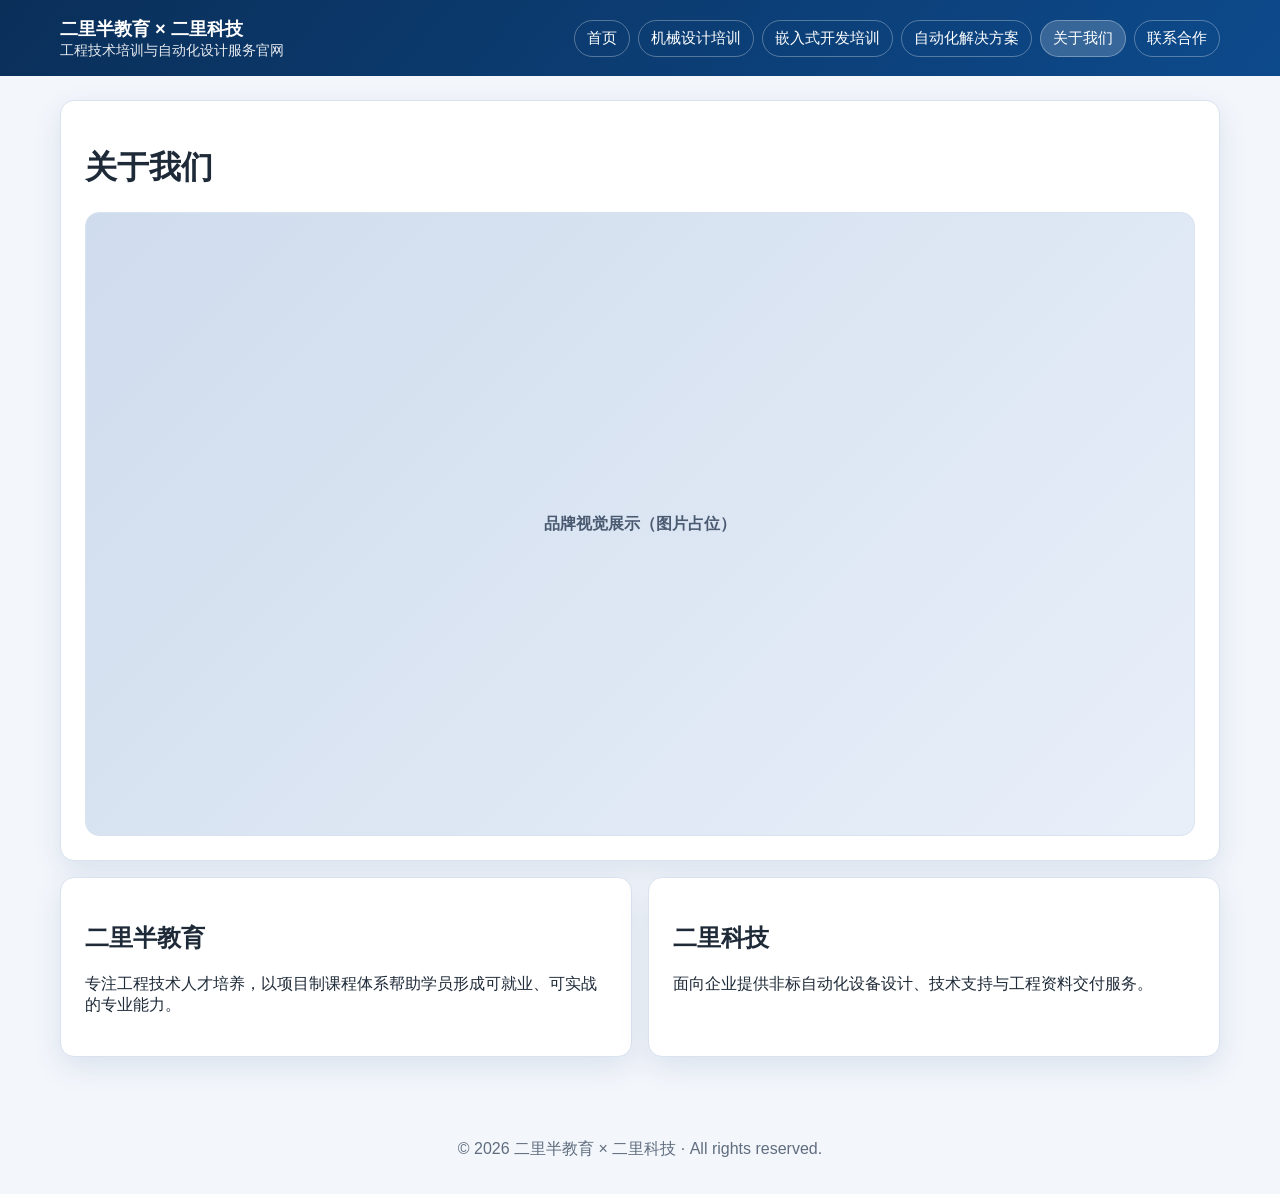
==== about.html @ 87db1e65 "feat: rebuild as multi-page static corporate website" ====
<!doctype html>
<html lang="zh-CN">
<head><meta charset="UTF-8" /><meta name="viewport" content="width=device-width, initial-scale=1.0" />
  <title>关于我们 - 二里半教育 × 二里科技</title><link rel="stylesheet" href="css/style.css" />
</head>
<body data-page="about">
  <header class="site-header"><div class="container header-inner"><div class="brand"><strong id="brand-name"></strong><span id="brand-title"></span></div><button id="nav-toggle" class="nav-toggle">菜单</button><nav id="site-nav" class="site-nav"></nav></div></header>
  <main class="container section">
    <div class="panel"><h1 id="page-title"></h1><div class="media">品牌视觉展示（图片占位）</div></div>
    <div class="grid grid-2" style="margin-top:16px;">
      <article class="panel"><h2 id="brand-a-name"></h2><p id="brand-a-intro"></p></article>
      <article class="panel"><h2 id="brand-b-name"></h2><p id="brand-b-intro"></p></article>
    </div>
  </main>
  <footer class="site-footer"><div class="container" id="footer-text"></div></footer>
  <script src="js/main.js"></script>
</body>
</html>
---- css/style.css ----
:root {
  --bg: #f3f6fb;
  --surface: #ffffff;
  --surface-soft: #eef3fb;
  --text: #1e2a38;
  --muted: #5f6d7e;
  --primary: #0d3f78;
  --primary-strong: #0a2f59;
  --border: #d9e2ef;
  --radius: 14px;
  --shadow: 0 10px 30px rgba(13, 63, 120, 0.1);
}
* { box-sizing: border-box; }
body {
  margin: 0;
  font-family: "PingFang SC", "Microsoft YaHei", sans-serif;
  color: var(--text);
  background: var(--bg);
}
img { width: 100%; display: block; border-radius: var(--radius); }
a { color: inherit; text-decoration: none; }
.container { width: min(1160px, 92%); margin: 0 auto; }
.site-header {
  background: linear-gradient(130deg, #0a2f59, #0d4a8c);
  color: #fff;
  position: sticky;
  top: 0;
  z-index: 10;
}
.header-inner { display: flex; justify-content: space-between; align-items: center; padding: 16px 0; gap: 16px; }
.brand strong { display: block; font-size: 1.15rem; }
.brand span { font-size: .88rem; opacity: .9; }
.nav-toggle { display: none; background: transparent; border: 1px solid rgba(255,255,255,.35); color: #fff; border-radius: 8px; padding: 8px 10px; }
.site-nav { display: flex; gap: 8px; flex-wrap: wrap; }
.site-nav a { padding: 8px 12px; border-radius: 999px; border: 1px solid rgba(255,255,255,.3); font-size: .92rem; }
.site-nav a.active { background: rgba(255,255,255,.18); }
.hero { padding: 72px 0 54px; }
.hero h1 { margin: 0 0 12px; font-size: clamp(1.7rem, 4vw, 2.5rem); }
.hero p { max-width: 760px; margin: 0 0 20px; color: var(--muted); }
.section { padding: 24px 0 54px; }
.panel { background: var(--surface); border: 1px solid var(--border); border-radius: var(--radius); box-shadow: var(--shadow); padding: 24px; }
.grid { display: grid; gap: 16px; }
.grid-3 { grid-template-columns: repeat(auto-fit, minmax(240px, 1fr)); }
.grid-2 { grid-template-columns: repeat(auto-fit, minmax(280px, 1fr)); }
.card { background: var(--surface-soft); border-radius: 12px; padding: 16px; border: 1px solid var(--border); }
.card h3 { margin: 0 0 8px; }
.card p { margin: 0; color: var(--muted); }
.pill-list { display: flex; flex-wrap: wrap; gap: 10px; padding: 0; margin: 0; list-style: none; }
.pill-list li { background: var(--surface-soft); border: 1px solid var(--border); border-radius: 999px; padding: 8px 14px; font-size: .95rem; }
.flow { display: flex; flex-wrap: wrap; gap: 10px; align-items: center; }
.flow span { background: var(--surface-soft); border: 1px solid var(--border); border-radius: 999px; padding: 8px 12px; }
.flow i { color: var(--muted); }
.btn-row { margin-top: 18px; display: flex; gap: 10px; flex-wrap: wrap; }
.btn {
  display: inline-flex;
  align-items: center;
  justify-content: center;
  padding: 10px 16px;
  border-radius: 10px;
  border: 1px solid var(--primary);
  font-weight: 600;
}
.btn-primary { background: var(--primary); color: #fff; }
.btn-primary:hover { background: var(--primary-strong); }
.btn-light { background: #fff; color: var(--primary); }
.media {
  aspect-ratio: 16/9;
  background: linear-gradient(135deg, #cfdced, #e8eff9);
  border: 1px solid var(--border);
  border-radius: var(--radius);
  display: flex;
  align-items: center;
  justify-content: center;
  color: #4a5a70;
  font-weight: 600;
}
.site-footer { padding: 28px 0 34px; color: var(--muted); text-align: center; }
@media (max-width: 860px) {
  .nav-toggle { display: inline-flex; }
  .site-nav { display: none; width: 100%; flex-direction: column; }
  .site-nav.open { display: flex; }
  .header-inner { flex-wrap: wrap; }
}
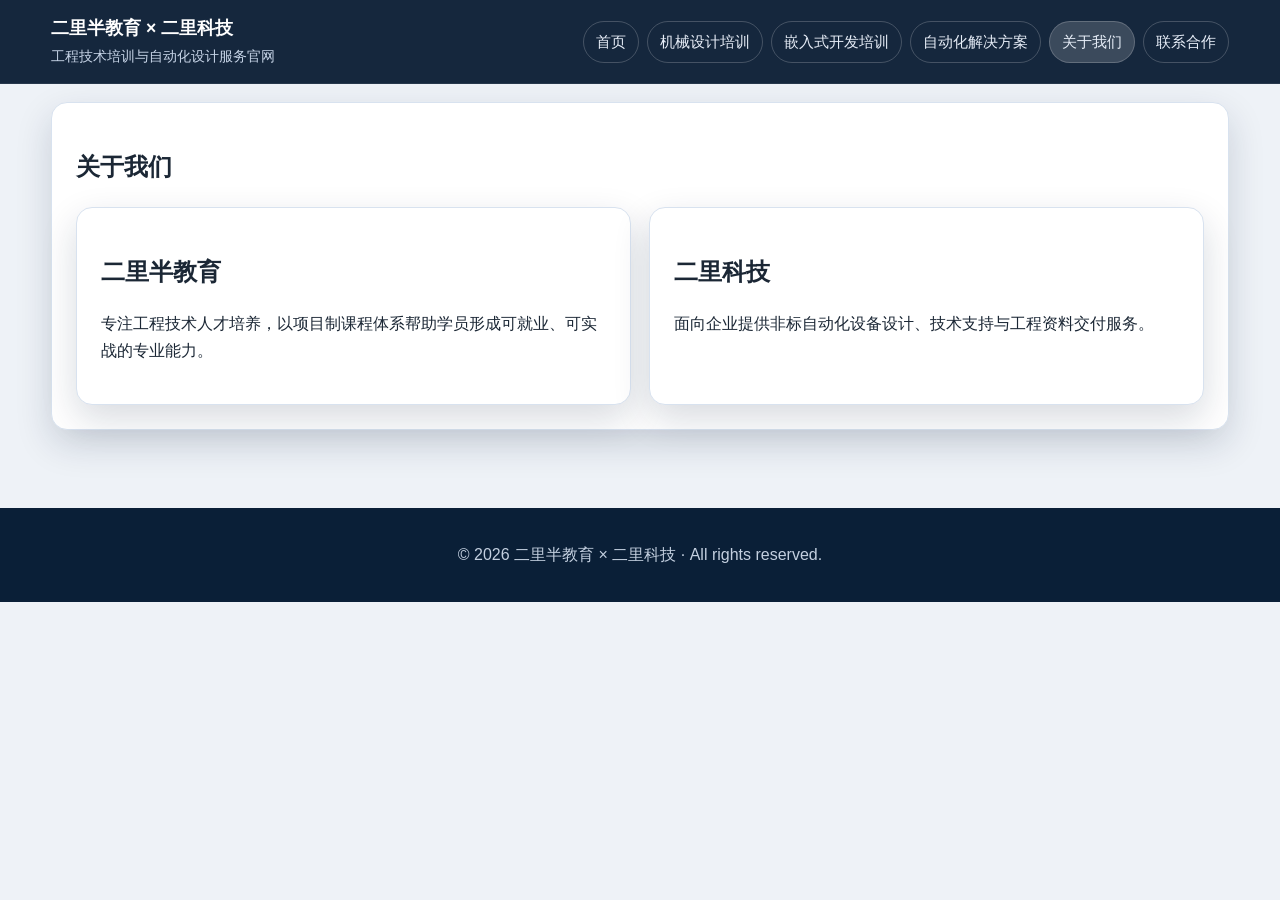
==== commit 239a170d: "feat: upgrade visual style to industrial multi-page corporate theme" ====
--- a/about.html
+++ b/about.html
@@ -1,18 +1 @@
-<!doctype html>
-<html lang="zh-CN">
-<head><meta charset="UTF-8" /><meta name="viewport" content="width=device-width, initial-scale=1.0" />
-  <title>关于我们 - 二里半教育 × 二里科技</title><link rel="stylesheet" href="css/style.css" />
-</head>
-<body data-page="about">
-  <header class="site-header"><div class="container header-inner"><div class="brand"><strong id="brand-name"></strong><span id="brand-title"></span></div><button id="nav-toggle" class="nav-toggle">菜单</button><nav id="site-nav" class="site-nav"></nav></div></header>
-  <main class="container section">
-    <div class="panel"><h1 id="page-title"></h1><div class="media">品牌视觉展示（图片占位）</div></div>
-    <div class="grid grid-2" style="margin-top:16px;">
-      <article class="panel"><h2 id="brand-a-name"></h2><p id="brand-a-intro"></p></article>
-      <article class="panel"><h2 id="brand-b-name"></h2><p id="brand-b-intro"></p></article>
-    </div>
-  </main>
-  <footer class="site-footer"><div class="container" id="footer-text"></div></footer>
-  <script src="js/main.js"></script>
-</body>
-</html>
+<!doctype html><html lang="zh-CN"><head><meta charset="UTF-8"/><meta name="viewport" content="width=device-width, initial-scale=1.0"/><title>关于我们</title><link rel="stylesheet" href="css/style.css"/></head><body data-page="about"><header class="site-header"><div class="container header-inner"><div class="brand"><strong id="brand-name"></strong><span id="brand-title"></span></div><button id="nav-toggle" class="nav-toggle">菜单</button><nav id="site-nav" class="site-nav"></nav></div></header><main class="container section"><section class="panel"><h1 id="page-title"></h1><div class="grid grid-2" style="margin-top:12px"><article class="panel"><h2 id="brand-a-name"></h2><p id="brand-a-intro"></p></article><article class="panel"><h2 id="brand-b-name"></h2><p id="brand-b-intro"></p></article></div></section></main><footer class="site-footer"><div class="container" id="footer-text"></div></footer><script src="js/main.js"></script></body></html>
--- a/css/style.css
+++ b/css/style.css
@@ -1,83 +1,36 @@
 :root {
-  --bg: #f3f6fb;
+  --bg: #eef2f7;
   --surface: #ffffff;
-  --surface-soft: #eef3fb;
-  --text: #1e2a38;
-  --muted: #5f6d7e;
-  --primary: #0d3f78;
-  --primary-strong: #0a2f59;
-  --border: #d9e2ef;
-  --radius: 14px;
-  --shadow: 0 10px 30px rgba(13, 63, 120, 0.1);
+  --surface-soft: #f5f8fc;
+  --text: #1b2735;
+  --muted: #64758b;
+  --primary: #0c2f57;
+  --primary-2: #124a88;
+  --accent: #f08a24;
+  --border: #d8e2ef;
+  --radius: 16px;
+  --shadow: 0 14px 36px rgba(10, 31, 61, 0.16);
 }
-* { box-sizing: border-box; }
-body {
-  margin: 0;
-  font-family: "PingFang SC", "Microsoft YaHei", sans-serif;
-  color: var(--text);
-  background: var(--bg);
-}
-img { width: 100%; display: block; border-radius: var(--radius); }
-a { color: inherit; text-decoration: none; }
-.container { width: min(1160px, 92%); margin: 0 auto; }
-.site-header {
-  background: linear-gradient(130deg, #0a2f59, #0d4a8c);
-  color: #fff;
-  position: sticky;
-  top: 0;
-  z-index: 10;
-}
-.header-inner { display: flex; justify-content: space-between; align-items: center; padding: 16px 0; gap: 16px; }
-.brand strong { display: block; font-size: 1.15rem; }
-.brand span { font-size: .88rem; opacity: .9; }
-.nav-toggle { display: none; background: transparent; border: 1px solid rgba(255,255,255,.35); color: #fff; border-radius: 8px; padding: 8px 10px; }
-.site-nav { display: flex; gap: 8px; flex-wrap: wrap; }
-.site-nav a { padding: 8px 12px; border-radius: 999px; border: 1px solid rgba(255,255,255,.3); font-size: .92rem; }
-.site-nav a.active { background: rgba(255,255,255,.18); }
-.hero { padding: 72px 0 54px; }
-.hero h1 { margin: 0 0 12px; font-size: clamp(1.7rem, 4vw, 2.5rem); }
-.hero p { max-width: 760px; margin: 0 0 20px; color: var(--muted); }
-.section { padding: 24px 0 54px; }
-.panel { background: var(--surface); border: 1px solid var(--border); border-radius: var(--radius); box-shadow: var(--shadow); padding: 24px; }
-.grid { display: grid; gap: 16px; }
-.grid-3 { grid-template-columns: repeat(auto-fit, minmax(240px, 1fr)); }
-.grid-2 { grid-template-columns: repeat(auto-fit, minmax(280px, 1fr)); }
-.card { background: var(--surface-soft); border-radius: 12px; padding: 16px; border: 1px solid var(--border); }
-.card h3 { margin: 0 0 8px; }
-.card p { margin: 0; color: var(--muted); }
-.pill-list { display: flex; flex-wrap: wrap; gap: 10px; padding: 0; margin: 0; list-style: none; }
-.pill-list li { background: var(--surface-soft); border: 1px solid var(--border); border-radius: 999px; padding: 8px 14px; font-size: .95rem; }
-.flow { display: flex; flex-wrap: wrap; gap: 10px; align-items: center; }
-.flow span { background: var(--surface-soft); border: 1px solid var(--border); border-radius: 999px; padding: 8px 12px; }
-.flow i { color: var(--muted); }
-.btn-row { margin-top: 18px; display: flex; gap: 10px; flex-wrap: wrap; }
-.btn {
-  display: inline-flex;
-  align-items: center;
-  justify-content: center;
-  padding: 10px 16px;
-  border-radius: 10px;
-  border: 1px solid var(--primary);
-  font-weight: 600;
-}
-.btn-primary { background: var(--primary); color: #fff; }
-.btn-primary:hover { background: var(--primary-strong); }
-.btn-light { background: #fff; color: var(--primary); }
-.media {
-  aspect-ratio: 16/9;
-  background: linear-gradient(135deg, #cfdced, #e8eff9);
-  border: 1px solid var(--border);
-  border-radius: var(--radius);
-  display: flex;
-  align-items: center;
-  justify-content: center;
-  color: #4a5a70;
-  font-weight: 600;
-}
-.site-footer { padding: 28px 0 34px; color: var(--muted); text-align: center; }
-@media (max-width: 860px) {
-  .nav-toggle { display: inline-flex; }
-  .site-nav { display: none; width: 100%; flex-direction: column; }
-  .site-nav.open { display: flex; }
-  .header-inner { flex-wrap: wrap; }
-}
+*{box-sizing:border-box} body{margin:0;font-family:"PingFang SC","Microsoft YaHei",sans-serif;color:var(--text);background:var(--bg);line-height:1.65}
+a{text-decoration:none;color:inherit}.container{width:min(1180px,92%);margin:0 auto}
+.site-header{position:sticky;top:0;z-index:20;background:rgba(8,26,49,.94);backdrop-filter:blur(6px);border-bottom:1px solid rgba(255,255,255,.08)}
+.header-inner{display:flex;align-items:center;justify-content:space-between;gap:16px;padding:14px 0}.brand strong{display:block;color:#fff;font-size:1.1rem}.brand span{color:#c6d4e7;font-size:.86rem}
+.nav-toggle{display:none;background:transparent;border:1px solid rgba(255,255,255,.4);color:#fff;padding:8px 10px;border-radius:8px}
+.site-nav{display:flex;gap:8px;flex-wrap:wrap}.site-nav a{color:#e7eef8;padding:8px 12px;border:1px solid rgba(255,255,255,.2);border-radius:999px;font-size:.92rem}.site-nav a.active,.site-nav a:hover{background:rgba(255,255,255,.16)}
+.hero-visual{position:relative;min-height:66vh;border-radius:20px;overflow:hidden;box-shadow:var(--shadow);background:#102944;margin:26px 0}
+.hero-visual img{width:100%;height:100%;object-fit:cover;display:block;min-height:66vh}.hero-overlay{position:absolute;inset:0;background:linear-gradient(115deg,rgba(4,20,41,.82),rgba(6,34,69,.44))}
+.hero-content{position:absolute;left:0;right:0;bottom:0;padding:clamp(26px,5vw,56px);color:#fff}.hero-content h1{margin:0 0 10px;font-size:clamp(2rem,4.8vw,3.4rem)}.hero-content p{max-width:760px;margin:0 0 22px;color:#d9e6f7}
+.section{padding:18px 0 54px}.section-title{font-size:clamp(1.4rem,3vw,2rem);margin:0 0 14px}.panel{background:var(--surface);border:1px solid var(--border);border-radius:var(--radius);padding:24px;box-shadow:var(--shadow)}
+.grid{display:grid;gap:18px}.grid-3{grid-template-columns:repeat(auto-fit,minmax(280px,1fr))}.grid-2{grid-template-columns:repeat(auto-fit,minmax(300px,1fr))}
+.biz-card{overflow:hidden;background:#fff;border-radius:18px;border:1px solid var(--border);box-shadow:var(--shadow)}.biz-body{padding:18px}
+.card-media{position:relative;aspect-ratio:16/10;background:linear-gradient(130deg,#8ea5bf,#d0dceb)}
+.card-media img{width:100%;height:100%;object-fit:cover;display:block}
+.card-media::after{content:attr(data-fallback);position:absolute;inset:0;display:none;align-items:center;justify-content:center;color:#41526a;background:linear-gradient(130deg,#d6e0ed,#ecf2fa);font-weight:600}
+.card-media.broken img{display:none}.card-media.broken::after{display:flex}
+.btn-row{display:flex;gap:10px;flex-wrap:wrap;margin-top:16px}.btn{display:inline-flex;align-items:center;justify-content:center;padding:11px 18px;border-radius:10px;border:1px solid var(--primary);font-weight:700}.btn-primary{background:var(--primary);color:#fff}.btn-primary:hover{background:var(--primary-2)}.btn-light{background:#fff;color:var(--primary)}.btn-accent{background:var(--accent);border-color:var(--accent);color:#fff}
+.feature-list{display:grid;grid-template-columns:repeat(auto-fit,minmax(220px,1fr));gap:12px}.feature-list div{background:#f3f7fd;border:1px solid var(--border);padding:14px;border-radius:12px;font-weight:600}
+.gallery{display:grid;grid-template-columns:2fr 1fr 1fr;grid-template-rows:220px 220px;gap:12px}.gallery .card-media{aspect-ratio:auto;height:100%}.gallery .lg{grid-row:1/3}
+.pill-list{display:flex;flex-wrap:wrap;gap:10px;list-style:none;padding:0}.pill-list li{background:#f3f7fd;border:1px solid var(--border);padding:8px 14px;border-radius:999px}
+.flow{display:flex;flex-wrap:wrap;gap:10px;align-items:center}.flow span{background:#eef4fc;border:1px solid var(--border);padding:8px 12px;border-radius:999px}.flow i{color:var(--muted)}
+.site-footer{background:#0a1f37;color:#c4d0e0;padding:34px 0;text-align:center;margin-top:24px}
+@media (max-width:900px){.nav-toggle{display:inline-flex}.site-nav{display:none;width:100%;flex-direction:column}.site-nav.open{display:flex}.header-inner{flex-wrap:wrap}.hero-visual,.hero-visual img{min-height:52vh}.gallery{grid-template-columns:1fr;grid-template-rows:auto}.gallery .lg{grid-row:auto}}
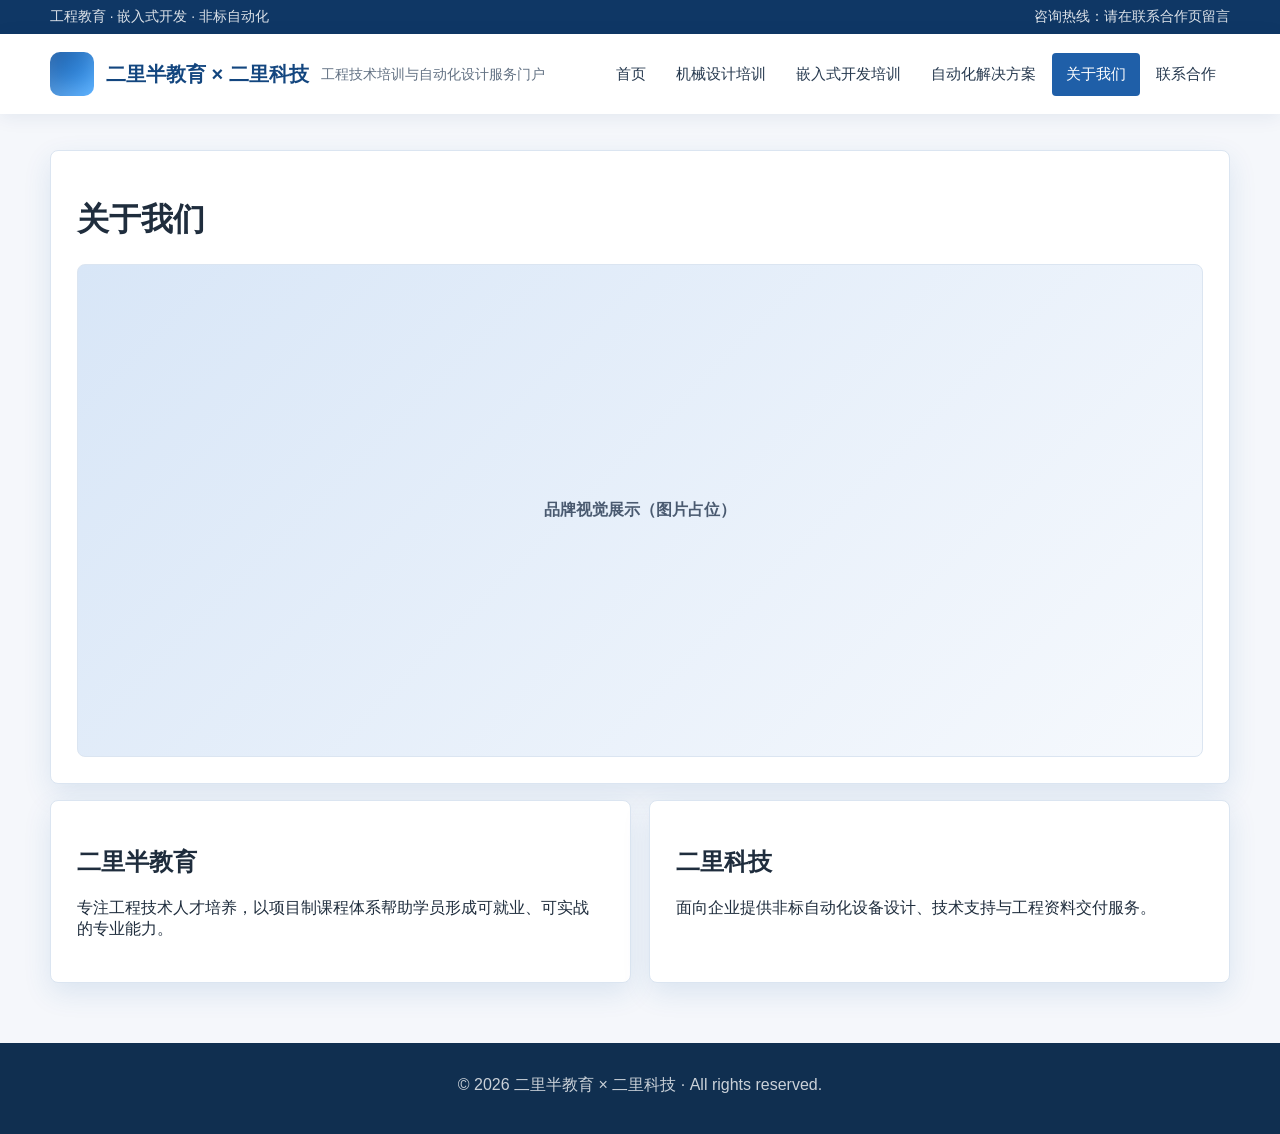
==== commit d3ddf29d: "Redesign site as enterprise portal" ====
--- a/about.html
+++ b/about.html
@@ -1 +1,19 @@
-<!doctype html><html lang="zh-CN"><head><meta charset="UTF-8"/><meta name="viewport" content="width=device-width, initial-scale=1.0"/><title>关于我们</title><link rel="stylesheet" href="css/style.css"/></head><body data-page="about"><header class="site-header"><div class="container header-inner"><div class="brand"><strong id="brand-name"></strong><span id="brand-title"></span></div><button id="nav-toggle" class="nav-toggle">菜单</button><nav id="site-nav" class="site-nav"></nav></div></header><main class="container section"><section class="panel"><h1 id="page-title"></h1><div class="grid grid-2" style="margin-top:12px"><article class="panel"><h2 id="brand-a-name"></h2><p id="brand-a-intro"></p></article><article class="panel"><h2 id="brand-b-name"></h2><p id="brand-b-intro"></p></article></div></section></main><footer class="site-footer"><div class="container" id="footer-text"></div></footer><script src="js/main.js"></script></body></html>
+<!doctype html>
+<html lang="zh-CN">
+<head><meta charset="UTF-8" /><meta name="viewport" content="width=device-width, initial-scale=1.0" />
+  <title>关于我们 - 二里半教育 × 二里科技</title><link rel="stylesheet" href="css/style.css" />
+</head>
+<body data-page="about">
+  <div class="top-strip"><div class="container"><span>工程教育 · 嵌入式开发 · 非标自动化</span><span>咨询热线：请在联系合作页留言</span></div></div>
+  <header class="site-header"><div class="container header-inner"><div class="brand"><strong id="brand-name"></strong><span id="brand-title"></span></div><button id="nav-toggle" class="nav-toggle">菜单</button><nav id="site-nav" class="site-nav"></nav></div></header>
+  <main class="container section">
+    <div class="panel"><h1 id="page-title"></h1><div class="media">品牌视觉展示（图片占位）</div></div>
+    <div class="grid grid-2" style="margin-top:16px;">
+      <article class="panel"><h2 id="brand-a-name"></h2><p id="brand-a-intro"></p></article>
+      <article class="panel"><h2 id="brand-b-name"></h2><p id="brand-b-intro"></p></article>
+    </div>
+  </main>
+  <footer class="site-footer"><div class="container" id="footer-text"></div></footer>
+  <script src="js/main.js"></script>
+</body>
+</html>
--- a/css/style.css
+++ b/css/style.css
@@ -1,36 +1,75 @@
 :root {
-  --bg: #eef2f7;
+  --bg: #f5f7fb;
   --surface: #ffffff;
-  --surface-soft: #f5f8fc;
-  --text: #1b2735;
-  --muted: #64758b;
-  --primary: #0c2f57;
-  --primary-2: #124a88;
-  --accent: #f08a24;
-  --border: #d8e2ef;
-  --radius: 16px;
-  --shadow: 0 14px 36px rgba(10, 31, 61, 0.16);
+  --surface-soft: #f1f5fb;
+  --text: #1f2d3d;
+  --muted: #637284;
+  --primary: #1f5fa8;
+  --primary-strong: #13467f;
+  --accent: #ff8a00;
+  --border: #dbe5f1;
+  --radius: 8px;
+  --shadow: 0 10px 28px rgba(31, 95, 168, 0.12);
 }
-*{box-sizing:border-box} body{margin:0;font-family:"PingFang SC","Microsoft YaHei",sans-serif;color:var(--text);background:var(--bg);line-height:1.65}
-a{text-decoration:none;color:inherit}.container{width:min(1180px,92%);margin:0 auto}
-.site-header{position:sticky;top:0;z-index:20;background:rgba(8,26,49,.94);backdrop-filter:blur(6px);border-bottom:1px solid rgba(255,255,255,.08)}
-.header-inner{display:flex;align-items:center;justify-content:space-between;gap:16px;padding:14px 0}.brand strong{display:block;color:#fff;font-size:1.1rem}.brand span{color:#c6d4e7;font-size:.86rem}
-.nav-toggle{display:none;background:transparent;border:1px solid rgba(255,255,255,.4);color:#fff;padding:8px 10px;border-radius:8px}
-.site-nav{display:flex;gap:8px;flex-wrap:wrap}.site-nav a{color:#e7eef8;padding:8px 12px;border:1px solid rgba(255,255,255,.2);border-radius:999px;font-size:.92rem}.site-nav a.active,.site-nav a:hover{background:rgba(255,255,255,.16)}
-.hero-visual{position:relative;min-height:66vh;border-radius:20px;overflow:hidden;box-shadow:var(--shadow);background:#102944;margin:26px 0}
-.hero-visual img{width:100%;height:100%;object-fit:cover;display:block;min-height:66vh}.hero-overlay{position:absolute;inset:0;background:linear-gradient(115deg,rgba(4,20,41,.82),rgba(6,34,69,.44))}
-.hero-content{position:absolute;left:0;right:0;bottom:0;padding:clamp(26px,5vw,56px);color:#fff}.hero-content h1{margin:0 0 10px;font-size:clamp(2rem,4.8vw,3.4rem)}.hero-content p{max-width:760px;margin:0 0 22px;color:#d9e6f7}
-.section{padding:18px 0 54px}.section-title{font-size:clamp(1.4rem,3vw,2rem);margin:0 0 14px}.panel{background:var(--surface);border:1px solid var(--border);border-radius:var(--radius);padding:24px;box-shadow:var(--shadow)}
-.grid{display:grid;gap:18px}.grid-3{grid-template-columns:repeat(auto-fit,minmax(280px,1fr))}.grid-2{grid-template-columns:repeat(auto-fit,minmax(300px,1fr))}
-.biz-card{overflow:hidden;background:#fff;border-radius:18px;border:1px solid var(--border);box-shadow:var(--shadow)}.biz-body{padding:18px}
-.card-media{position:relative;aspect-ratio:16/10;background:linear-gradient(130deg,#8ea5bf,#d0dceb)}
-.card-media img{width:100%;height:100%;object-fit:cover;display:block}
-.card-media::after{content:attr(data-fallback);position:absolute;inset:0;display:none;align-items:center;justify-content:center;color:#41526a;background:linear-gradient(130deg,#d6e0ed,#ecf2fa);font-weight:600}
-.card-media.broken img{display:none}.card-media.broken::after{display:flex}
-.btn-row{display:flex;gap:10px;flex-wrap:wrap;margin-top:16px}.btn{display:inline-flex;align-items:center;justify-content:center;padding:11px 18px;border-radius:10px;border:1px solid var(--primary);font-weight:700}.btn-primary{background:var(--primary);color:#fff}.btn-primary:hover{background:var(--primary-2)}.btn-light{background:#fff;color:var(--primary)}.btn-accent{background:var(--accent);border-color:var(--accent);color:#fff}
-.feature-list{display:grid;grid-template-columns:repeat(auto-fit,minmax(220px,1fr));gap:12px}.feature-list div{background:#f3f7fd;border:1px solid var(--border);padding:14px;border-radius:12px;font-weight:600}
-.gallery{display:grid;grid-template-columns:2fr 1fr 1fr;grid-template-rows:220px 220px;gap:12px}.gallery .card-media{aspect-ratio:auto;height:100%}.gallery .lg{grid-row:1/3}
-.pill-list{display:flex;flex-wrap:wrap;gap:10px;list-style:none;padding:0}.pill-list li{background:#f3f7fd;border:1px solid var(--border);padding:8px 14px;border-radius:999px}
-.flow{display:flex;flex-wrap:wrap;gap:10px;align-items:center}.flow span{background:#eef4fc;border:1px solid var(--border);padding:8px 12px;border-radius:999px}.flow i{color:var(--muted)}
-.site-footer{background:#0a1f37;color:#c4d0e0;padding:34px 0;text-align:center;margin-top:24px}
-@media (max-width:900px){.nav-toggle{display:inline-flex}.site-nav{display:none;width:100%;flex-direction:column}.site-nav.open{display:flex}.header-inner{flex-wrap:wrap}.hero-visual,.hero-visual img{min-height:52vh}.gallery{grid-template-columns:1fr;grid-template-rows:auto}.gallery .lg{grid-row:auto}}
+* { box-sizing: border-box; }
+body {
+  margin: 0;
+  font-family: "PingFang SC", "Microsoft YaHei", Arial, sans-serif;
+  color: var(--text);
+  background: var(--bg);
+}
+img { width: 100%; display: block; border-radius: var(--radius); }
+a { color: inherit; text-decoration: none; }
+.container { width: min(1180px, 94%); margin: 0 auto; }
+.top-strip { background: #0f3765; color: rgba(255,255,255,.86); font-size: .86rem; }
+.top-strip .container { display: flex; justify-content: space-between; gap: 16px; padding: 8px 0; }
+.site-header {
+  background: #fff;
+  color: var(--text);
+  position: sticky;
+  top: 0;
+  z-index: 10;
+  box-shadow: 0 3px 18px rgba(15, 55, 101, .08);
+}
+.header-inner { display: flex; justify-content: space-between; align-items: center; padding: 18px 0; gap: 18px; }
+.brand { display: flex; align-items: center; gap: 12px; }
+.brand::before { content: ""; width: 44px; height: 44px; border-radius: 10px; background: linear-gradient(135deg, var(--primary), #42a5ff); box-shadow: inset 0 -10px 18px rgba(255,255,255,.16); }
+.brand strong { display: block; font-size: 1.25rem; color: var(--primary-strong); }
+.brand span { font-size: .9rem; color: var(--muted); }
+.nav-toggle { display: none; background: var(--primary); border: 0; color: #fff; border-radius: 6px; padding: 9px 12px; }
+.site-nav { display: flex; gap: 2px; flex-wrap: wrap; }
+.site-nav a { padding: 11px 14px; border-radius: 4px; font-size: .95rem; color: #26394f; }
+.site-nav a:hover, .site-nav a.active { background: var(--primary); color: #fff; }
+.hero-wrap { background: linear-gradient(120deg, rgba(14,61,112,.92), rgba(31,95,168,.76)), url("data:image/svg+xml,%3Csvg xmlns='http://www.w3.org/2000/svg' width='1400' height='480' viewBox='0 0 1400 480'%3E%3Cg fill='none' stroke='%23ffffff' stroke-opacity='.16'%3E%3Cpath d='M0 380 C220 280 360 420 560 310 S900 210 1100 270 1300 330 1400 250'/%3E%3Cpath d='M80 90h220v120H80zM960 70h260v150H960zM515 95h170v88H515z'/%3E%3Ccircle cx='780' cy='280' r='95'/%3E%3C/g%3E%3C/svg%3E"); background-size: cover; color: #fff; }
+.hero { padding: 86px 0 82px; }
+.hero h1 { margin: 0 0 16px; font-size: clamp(2rem, 5vw, 3.4rem); letter-spacing: .03em; }
+.hero p { max-width: 760px; margin: 0 0 28px; color: rgba(255,255,255,.86); font-size: 1.12rem; line-height: 1.8; }
+.section { padding: 36px 0 60px; }
+.section-title { margin: 0 0 18px; padding-left: 12px; border-left: 4px solid var(--accent); font-size: 1.45rem; }
+.panel { background: var(--surface); border: 1px solid var(--border); border-radius: var(--radius); box-shadow: var(--shadow); padding: 26px; }
+.grid { display: grid; gap: 18px; }
+.grid-3 { grid-template-columns: repeat(auto-fit, minmax(250px, 1fr)); }
+.grid-2 { grid-template-columns: repeat(auto-fit, minmax(280px, 1fr)); }
+.card { background: #fff; border-radius: var(--radius); padding: 22px; border: 1px solid var(--border); box-shadow: 0 6px 20px rgba(18, 66, 118, .07); transition: transform .2s ease, box-shadow .2s ease; }
+.card:hover { transform: translateY(-4px); box-shadow: 0 14px 28px rgba(18,66,118,.13); }
+.card h3 { margin: 0 0 10px; color: var(--primary-strong); }
+.card p { margin: 0; color: var(--muted); line-height: 1.7; }
+.pill-list { display: flex; flex-wrap: wrap; gap: 10px; padding: 0; margin: 0; list-style: none; }
+.pill-list li { background: var(--surface-soft); border: 1px solid var(--border); border-radius: 6px; padding: 10px 14px; font-size: .95rem; }
+.flow { display: flex; flex-wrap: wrap; gap: 10px; align-items: center; }
+.flow span { background: #fff7ed; border: 1px solid #ffd8ad; border-radius: 6px; padding: 10px 13px; }
+.flow i { color: var(--accent); font-style: normal; }
+.btn-row { margin-top: 20px; display: flex; gap: 12px; flex-wrap: wrap; }
+.btn { display: inline-flex; align-items: center; justify-content: center; padding: 11px 18px; border-radius: 5px; border: 1px solid var(--primary); font-weight: 700; }
+.btn-primary { background: var(--accent); border-color: var(--accent); color: #fff; }
+.btn-primary:hover { background: #e97900; }
+.btn-light { background: #fff; color: var(--primary); }
+.media { aspect-ratio: 16/7; background: linear-gradient(135deg, #d8e6f7, #f6f9fd); border: 1px solid var(--border); border-radius: var(--radius); display: flex; align-items: center; justify-content: center; color: #4a5a70; font-weight: 700; }
+.site-footer { padding: 32px 0 38px; color: rgba(255,255,255,.78); text-align: center; background: #102f50; }
+@media (max-width: 860px) {
+  .top-strip .container { flex-direction: column; gap: 4px; }
+  .nav-toggle { display: inline-flex; }
+  .site-nav { display: none; width: 100%; flex-direction: column; }
+  .site-nav.open { display: flex; }
+  .header-inner { flex-wrap: wrap; }
+}
